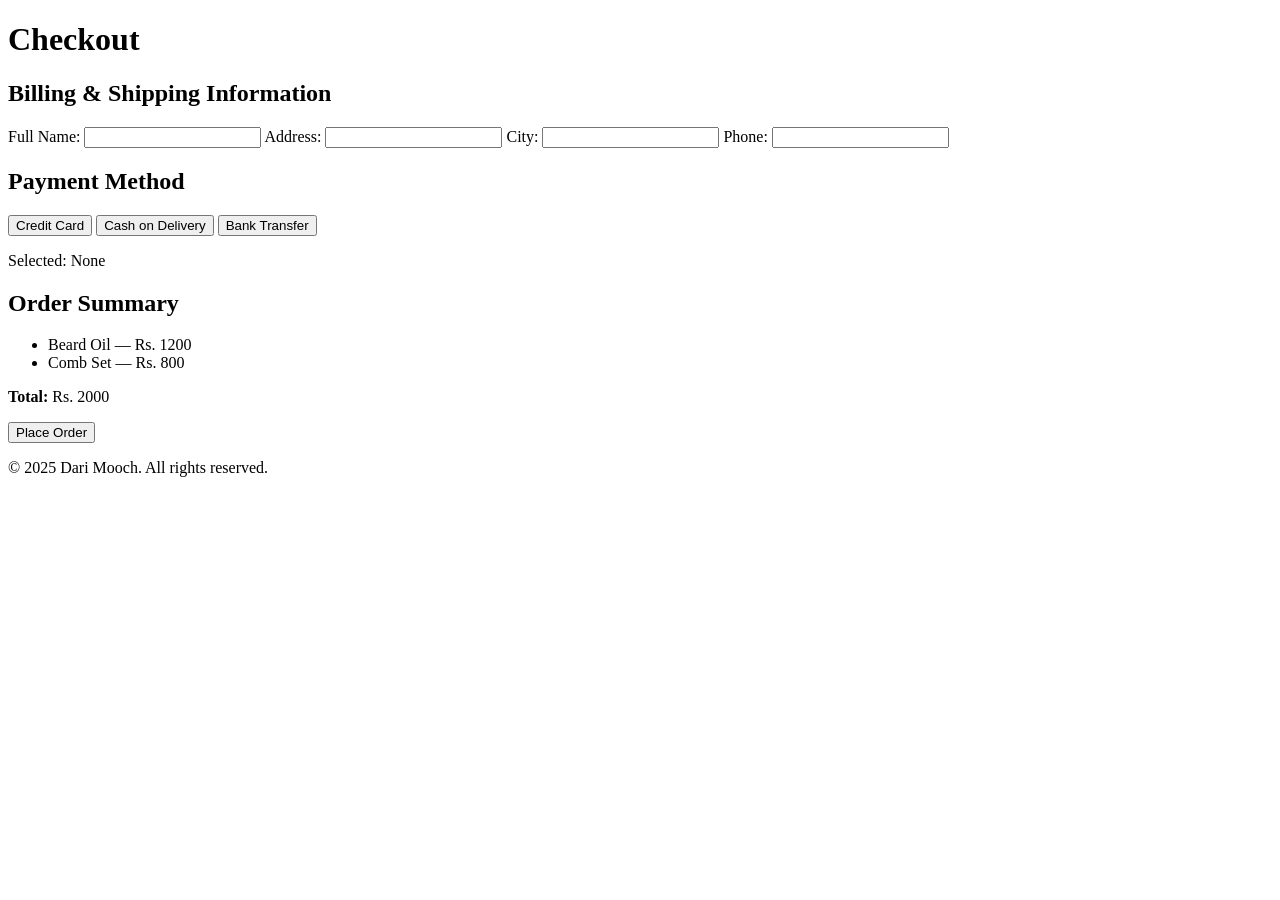
==== page10.html @ e3c4f12c "Create page10.html  , implemented checkout page with all requirements" ====
<!DOCTYPE html>
<html lang="en">
<head>
  <meta charset="UTF-8" />
  <meta name="viewport" content="width=device-width, initial-scale=1" />
  <title>Checkout — Dari Mooch</title>
  <link rel="stylesheet" href="../css/checkout.css" />
</head>
<body>
  <header>
    <h1>Checkout</h1>
  </header>

  <main>
    <!-- Billing & Shipping -->
    <section class="checkout-section">
      <h2>Billing & Shipping Information</h2>
      <form id="checkoutForm">
        <label for="fullname">Full Name:</label>
        <input type="text" id="fullname" name="fullname" required />

        <label for="address">Address:</label>
        <input type="text" id="address" name="address" required />

        <label for="city">City:</label>
        <input type="text" id="city" name="city" required />

        <label for="phone">Phone:</label>
        <input type="tel" id="phone" name="phone" required />
      </form>
    </section>

    <!-- Payment Methods -->
    <section class="checkout-section">
      <h2>Payment Method</h2>
      <div class="payment-options">
        <button type="button" class="payment-btn" data-method="Credit Card">Credit Card</button>
        <button type="button" class="payment-btn" data-method="Cash on Delivery">Cash on Delivery</button>
        <button type="button" class="payment-btn" data-method="Bank Transfer">Bank Transfer</button>
      </div>
      <p id="selectedPayment">Selected: None</p>
    </section>

    <!-- Order Summary -->
    <section class="checkout-section">
      <h2>Order Summary</h2>
      <ul id="orderItems">
        <li>Beard Oil — Rs. 1200</li>
        <li>Comb Set — Rs. 800</li>
      </ul>
      <p><strong>Total:</strong> Rs. 2000</p>
      <button id="placeOrderBtn">Place Order</button>
    </section>
  </main>

  <footer>
    <p>&copy; 2025 Dari Mooch. All rights reserved.</p>
  </footer>

  <script src="../js/checkout.js"></script>
</body>
</html>
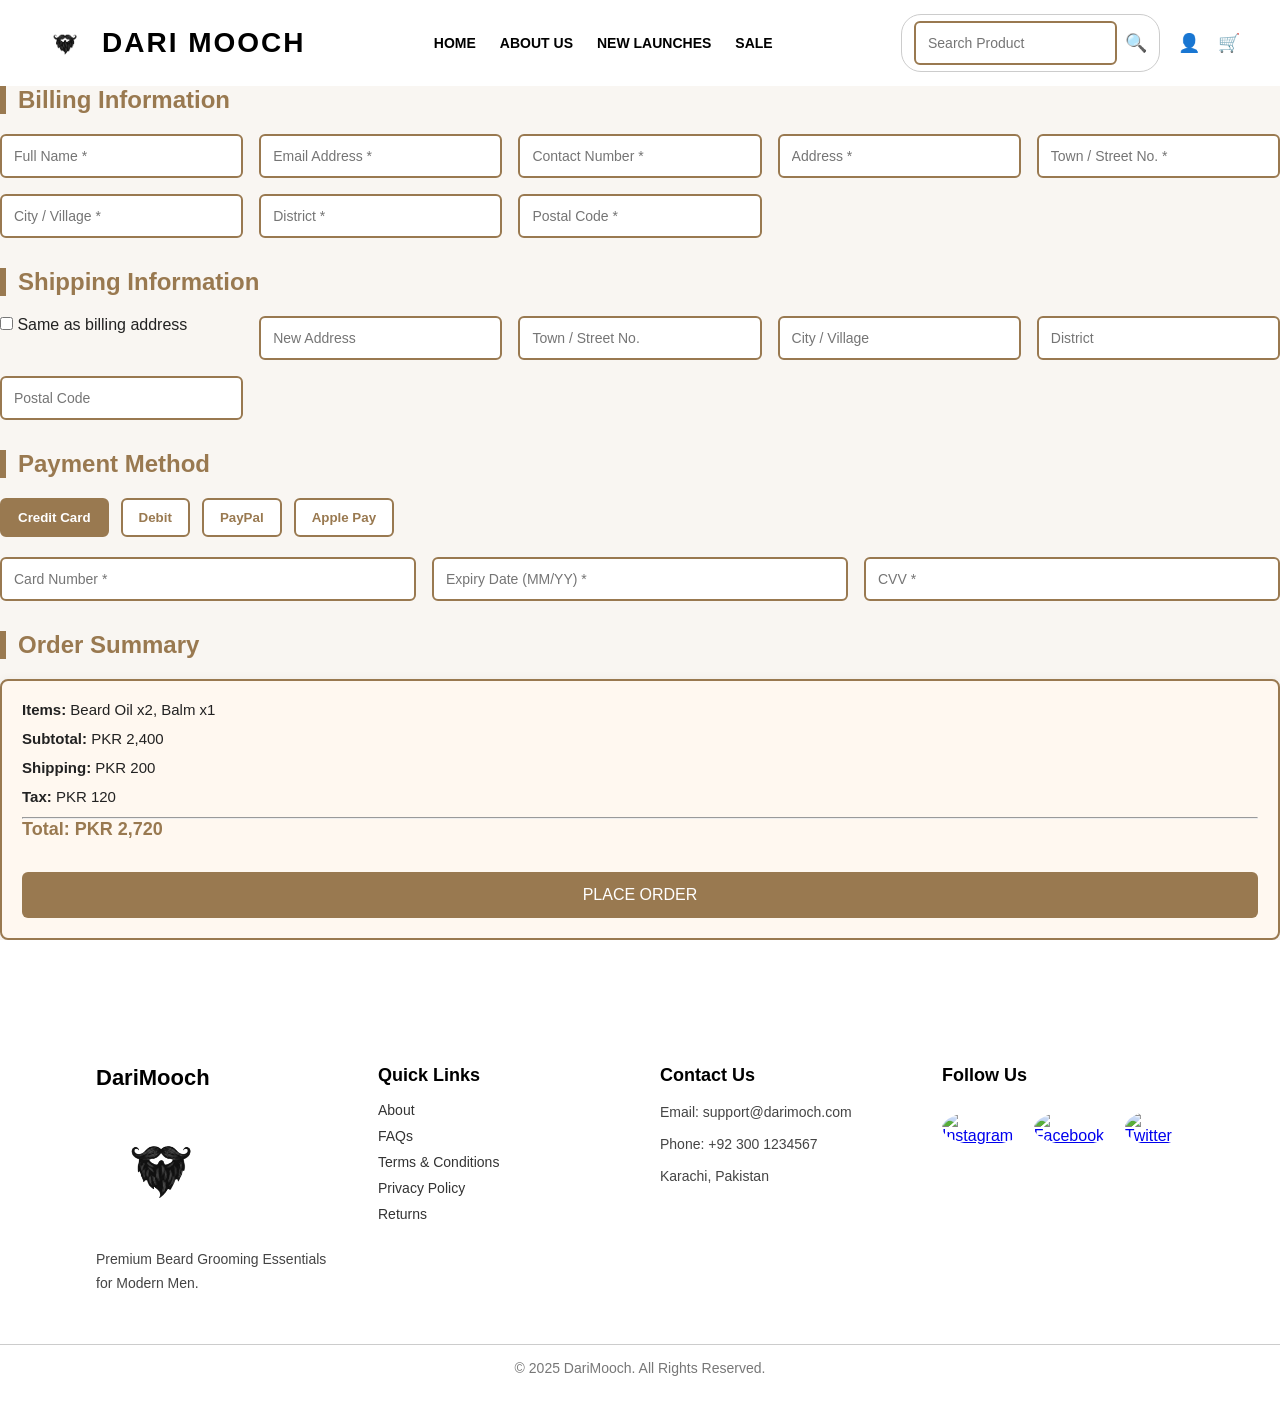
==== commit 100ad954: "logo of darimooch added" ====
--- a/page10.html
+++ b/page10.html
@@ -1,62 +1,151 @@
 <!DOCTYPE html>
 <html lang="en">
 <head>
+     <link rel="stylesheet" href="page10.css">
   <meta charset="UTF-8" />
   <meta name="viewport" content="width=device-width, initial-scale=1" />
   <title>Checkout — Dari Mooch</title>
-  <link rel="stylesheet" href="../css/checkout.css" />
+  <link rel="stylesheet" href="checkout.css" />
 </head>
 <body>
-  <header>
-    <h1>Checkout</h1>
-  </header>
+     <!-- ✅ Custom Header-->
+  <nav class="main-header">
+    <div class="header-left">
+      <img src="images/image4.png" alt="Dari Mooch Logo">
+      <h1>DARI MOOCH</h1>
+    </div>
 
-  <main>
-    <!-- Billing & Shipping -->
-    <section class="checkout-section">
-      <h2>Billing & Shipping Information</h2>
-      <form id="checkoutForm">
-        <label for="fullname">Full Name:</label>
-        <input type="text" id="fullname" name="fullname" required />
+    <div class="header-center">
+      <a href="index.html">HOME</a>
+      <a href="about.html">ABOUT US</a>
+      <a href="#">NEW LAUNCHES</a>
+      <a href="#">SALE</a>
+    </div>
 
-        <label for="address">Address:</label>
-        <input type="text" id="address" name="address" required />
-
-        <label for="city">City:</label>
-        <input type="text" id="city" name="city" required />
-
-        <label for="phone">Phone:</label>
-        <input type="tel" id="phone" name="phone" required />
+    <div class="header-right">
+      <div class="search-bar">
+        <input type="text" placeholder="Search Product">
+        <span class="icon">🔍</span>
+      </div>
+      <span class="icon">👤</span>
+      <span class="icon">🛒</span>
+    </div>
+  </nav>
+    <!-- Billing Info -->
+    <section class="form-section">
+      <h2 class="section-title">Billing Information</h2>
+      <form class="info-form">
+        <input type="text" placeholder="Full Name *" required />
+        <input type="email" placeholder="Email Address *" required />
+        <input type="tel" placeholder="Contact Number *" required />
+        <input type="text" placeholder="Address *" required />
+        <input type="text" placeholder="Town / Street No. *" required />
+        <input type="text" placeholder="City / Village *" required />
+        <input type="text" placeholder="District *" required />
+        <input type="text" placeholder="Postal Code *" required />
       </form>
     </section>
 
-    <!-- Payment Methods -->
-    <section class="checkout-section">
-      <h2>Payment Method</h2>
-      <div class="payment-options">
-        <button type="button" class="payment-btn" data-method="Credit Card">Credit Card</button>
-        <button type="button" class="payment-btn" data-method="Cash on Delivery">Cash on Delivery</button>
-        <button type="button" class="payment-btn" data-method="Bank Transfer">Bank Transfer</button>
+    <!-- Shipping Info -->
+    <section class="form-section">
+      <h2 class="section-title">Shipping Information</h2>
+      <form class="info-form">
+        <label><input type="checkbox" /> Same as billing address</label>
+        <input type="text" placeholder="New Address" />
+        <input type="text" placeholder="Town / Street No." />
+        <input type="text" placeholder="City / Village" />
+        <input type="text" placeholder="District" />
+        <input type="text" placeholder="Postal Code" />
+      </form>
+    </section>
+
+    <!-- Payment Method -->
+    <section class="payment-section">
+      <h2 class="section-title">Payment Method</h2>
+      <div class="payment-tabs">
+        <button class="tab active">Credit Card</button>
+        <button class="tab">Debit</button>
+        <button class="tab">PayPal</button>
+        <button class="tab">Apple Pay</button>
       </div>
-      <p id="selectedPayment">Selected: None</p>
+      <form class="payment-form">
+        <input type="text" placeholder="Card Number *" required />
+        <input type="text" placeholder="Expiry Date (MM/YY) *" required />
+        <input type="text" placeholder="CVV *" required />
+      </form>
     </section>
 
     <!-- Order Summary -->
-    <section class="checkout-section">
-      <h2>Order Summary</h2>
-      <ul id="orderItems">
-        <li>Beard Oil — Rs. 1200</li>
-        <li>Comb Set — Rs. 800</li>
-      </ul>
-      <p><strong>Total:</strong> Rs. 2000</p>
-      <button id="placeOrderBtn">Place Order</button>
+    <section class="summary-section">
+      <h2 class="section-title">Order Summary</h2>
+      <div class="summary-box">
+        <p><strong>Items:</strong> Beard Oil x2, Balm x1</p>
+        <p><strong>Subtotal:</strong> PKR 2,400</p>
+        <p><strong>Shipping:</strong> PKR 200</p>
+        <p><strong>Tax:</strong> PKR 120</p>
+        <hr />
+        <p class="total"><strong>Total:</strong> PKR 2,720</p>
+        <button class="place-order">PLACE ORDER</button>
+      </div>
     </section>
   </main>
+<footer>
+    <footer class="dm-footer">
+  <div class="dm-footer-container">
+</footer>
+<footer class="dm-footer">
+  <div class="dm-footer-container">
 
-  <footer>
-    <p>&copy; 2025 Dari Mooch. All rights reserved.</p>
-  </footer>
+    <!-- Column 1 — Logo -->
+    <div class="dm-footer-col">
+      <h3 class="dm-brand-title">DariMooch</h3>
 
-  <script src="../js/checkout.js"></script>
+      <img src="images/image4.png" 
+           alt="DariMooch Logo" class="dm-logo">
+
+      <p class="dm-footer-text">
+        Premium Beard Grooming Essentials for Modern Men.
+      </p>
+    </div>
+
+    <!-- Column 2 — Quick Links -->
+    <div class="dm-footer-col">
+      <h3 class="dm-footer-heading">Quick Links</h3>
+      <ul class="dm-footer-list">
+        <li><a href="#">About</a></li>
+        <li><a href="#">FAQs</a></li>
+        <li><a href="#">Terms & Conditions</a></li>
+        <li><a href="#">Privacy Policy</a></li>
+        <li><a href="#">Returns</a></li>
+      </ul>
+    </div>
+
+    <!-- Column 3 — Contact Info -->
+    <div class="dm-footer-col">
+      <h3 class="dm-footer-heading">Contact Us</h3>
+      <p class="dm-footer-text">Email: support@darimoch.com</p>
+      <p class="dm-footer-text">Phone: ‪+92 300 1234567‬</p>
+      <p class="dm-footer-text">Karachi, Pakistan</p>
+    </div>
+
+    <!-- Column 4 — Follow Us -->
+    <div class="dm-footer-col">
+      <h3 class="dm-footer-heading">Follow Us</h3>
+      <div class="dm-social-icons">
+        <a href="#"><img src="https://cdn-icons-png.flaticon.com/512/2111/2111463.png" alt="Instagram"></a>
+        <a href="#"><img src="https://cdn-icons-png.flaticon.com/512/733/733547.png" alt="Facebook"></a>
+        <a href="#"><img src="https://cdn-icons-png.flaticon.com/512/733/733579.png" alt="Twitter"></a>
+      </div>
+    </div>
+
+  </div>
+
+  <div class="dm-footer-bottom">
+    <p>© 2025 DariMooch. All Rights Reserved.</p>
+  </div>
+</footer>
 </body>
 </html>
+
+  
+
--- a/page10.css
+++ b/page10.css
@@ -0,0 +1,291 @@
+/* Global Reset */
+* {
+  margin: 0;
+  padding: 0;
+  box-sizing: border-box;
+  font-family: 'Segoe UI', sans-serif;
+}
+
+body {
+  background-color: #f9f6f2;
+  color: #222;
+}
+/* header */
+.main-header {
+  background-color: #fff;
+  padding: 14px 40px;
+  display: flex;
+  align-items: center;
+  justify-content: space-between;
+  flex-wrap: wrap;
+}
+
+.header-left {
+  display: flex;
+  align-items: center;
+  gap: 12px;
+}
+
+.header-left img {
+  width: 50px;
+  height: auto;
+}
+
+.header-left h1 {
+  font-size: 28px;
+  font-weight: bold;
+  color: #000;
+  letter-spacing: 2px;
+}
+
+.header-center {
+  display: flex;
+  gap: 24px;
+}
+
+.header-center a {
+  text-decoration: none;
+  color: #000;
+  font-weight: 600;
+  font-size: 14px;
+}
+
+.header-right {
+  display: flex;
+  align-items: center;
+  gap: 18px;
+}
+
+.search-bar {
+  display: flex;
+  align-items: center;
+  background: #fff;
+  padding: 6px 12px;
+  border-radius: 20px;
+  border: 1px solid #ccc;
+}
+
+.search-bar input {
+  border: none;
+  outline: none;
+  font-size: 13px;
+  background: transparent;
+  margin-right: 8px;
+}
+
+.icon {
+  font-size: 18px;
+  cursor: pointer;
+}
+/* Main Layout */
+.checkout-page {
+  max-width: 1000px;
+  margin: auto;
+  padding: 40px 20px;
+}
+
+.section-title {
+  color: #997950;
+  font-size: 24px;
+  margin-bottom: 20px;
+  border-left: 6px solid #997950;
+  padding-left: 12px;
+}
+
+/* Forms */
+.info-form,
+.payment-form {
+  display: grid;
+  grid-template-columns: repeat(auto-fit, minmax(220px, 1fr));
+  gap: 16px;
+  margin-bottom: 30px;
+}
+
+input[type="text"],
+input[type="email"],
+input[type="tel"] {
+  padding: 12px;
+  border: 2px solid #997950;
+  border-radius: 6px;
+  font-size: 14px;
+  background-color: #fff;
+}
+
+/* Payment Tabs */
+.payment-tabs {
+  display: flex;
+  gap: 12px;
+  margin-bottom: 20px;
+}
+
+.payment-tabs .tab {
+  padding: 10px 16px;
+  background-color: #fff;
+  border: 2px solid #997950;
+  border-radius: 6px;
+  cursor: pointer;
+  font-weight: bold;
+  color: #997950;
+}
+
+.payment-tabs .tab.active {
+  background-color: #997950;
+  color: #fff;
+}
+
+/* Summary */
+.summary-box {
+  background: #fff8f0;
+  padding: 20px;
+  border-radius: 8px;
+  border: 2px solid #997950;
+  box-shadow: 0 0 10px rgba(0,0,0,0.05);
+}
+
+.summary-box p {
+  margin-bottom: 12px;
+  font-size: 15px;
+}
+
+.summary-box .total {
+  font-size: 18px;
+  color: #997950;
+  font-weight: bold;
+}
+
+.place-order {
+  margin-top: 20px;
+  padding: 14px;
+  background-color: #997950;
+  color: #fff;
+  border: none;
+  border-radius: 6px;
+  font-size: 16px;
+  cursor: pointer;
+  width: 100%;
+}
+
+.place-order:hover {
+  background-color: #7a623f;
+}
+/* Footer */
+/* FOOTER MAIN */
+.dm-footer {
+  background: #ffffff;
+  color: #000000;
+  padding: 50px 0 25px;
+  font-family: "Poppins", sans-serif;
+}
+
+/* GRID LAYOUT */
+.dm-footer-container {
+  width: 85%;
+  margin: auto;
+  display: grid;
+  grid-template-columns: repeat(4, 1fr);
+  gap: 40px;
+}
+
+/* BASIC COLUMN STYLE */
+.dm-footer-col {
+  display: flex;
+  flex-direction: column;
+}
+
+/* BRAND TITLE */
+.dm-brand-title {
+  color: #000;
+  font-size: 22px;
+  font-weight: 700;
+  margin-bottom: 12px;
+}
+
+/* LOGO */
+.dm-logo {
+  width: 130px;
+  margin-bottom: 15px;
+  border-radius: 10px;
+}
+
+/* HEADINGS */
+.dm-footer-heading {
+  font-size: 18px;
+  font-weight: 600;
+  margin-bottom: 15px;
+  color: #000;
+}
+
+/* NORMAL TEXT */
+.dm-footer-text {
+  font-size: 14px;
+  line-height: 1.7;
+  margin-bottom: 8px;
+  color: #444;
+}
+
+/* LIST */
+.dm-footer-list {
+  list-style: none;
+  padding: 0;
+}
+
+.dm-footer-list li {
+  margin-bottom: 8px;
+}
+
+.dm-footer-list a {
+  text-decoration: none;
+  color: #333;
+  font-size: 14px;
+  transition: 0.3s;
+}
+
+.dm-footer-list a:hover {
+  color: #997950;
+}
+
+/* SOCIAL ICONS */
+.dm-social-icons {
+  display: flex;
+  gap: 10px;
+  margin-top: 10px;
+}
+
+.dm-social-icons a img {
+  width: 32px;
+  height: 32px;
+  border-radius: 50%;
+  transition: 0.3s;
+}
+
+.dm-social-icons a img:hover {
+  transform: scale(1.1);
+  opacity: 0.7;
+}
+
+/* COPYRIGHT */
+.dm-footer-bottom {
+  border-top: 1px solid #ccc;
+  margin-top: 40px;
+  padding-top: 15px;
+  text-align: center;
+  font-size: 14px;
+  color: #777;
+}
+
+/* RESPONSIVE */
+@media (max-width: 900px) {
+  .dm-footer-container {
+    grid-template-columns: repeat(2, 1fr);
+    text-align: center;
+  }
+
+  .dm-social-icons {
+    justify-content: center;
+  }
+}
+
+@media (max-width: 600px) {
+  .dm-footer-container {
+    grid-template-columns: 1fr;}
+}
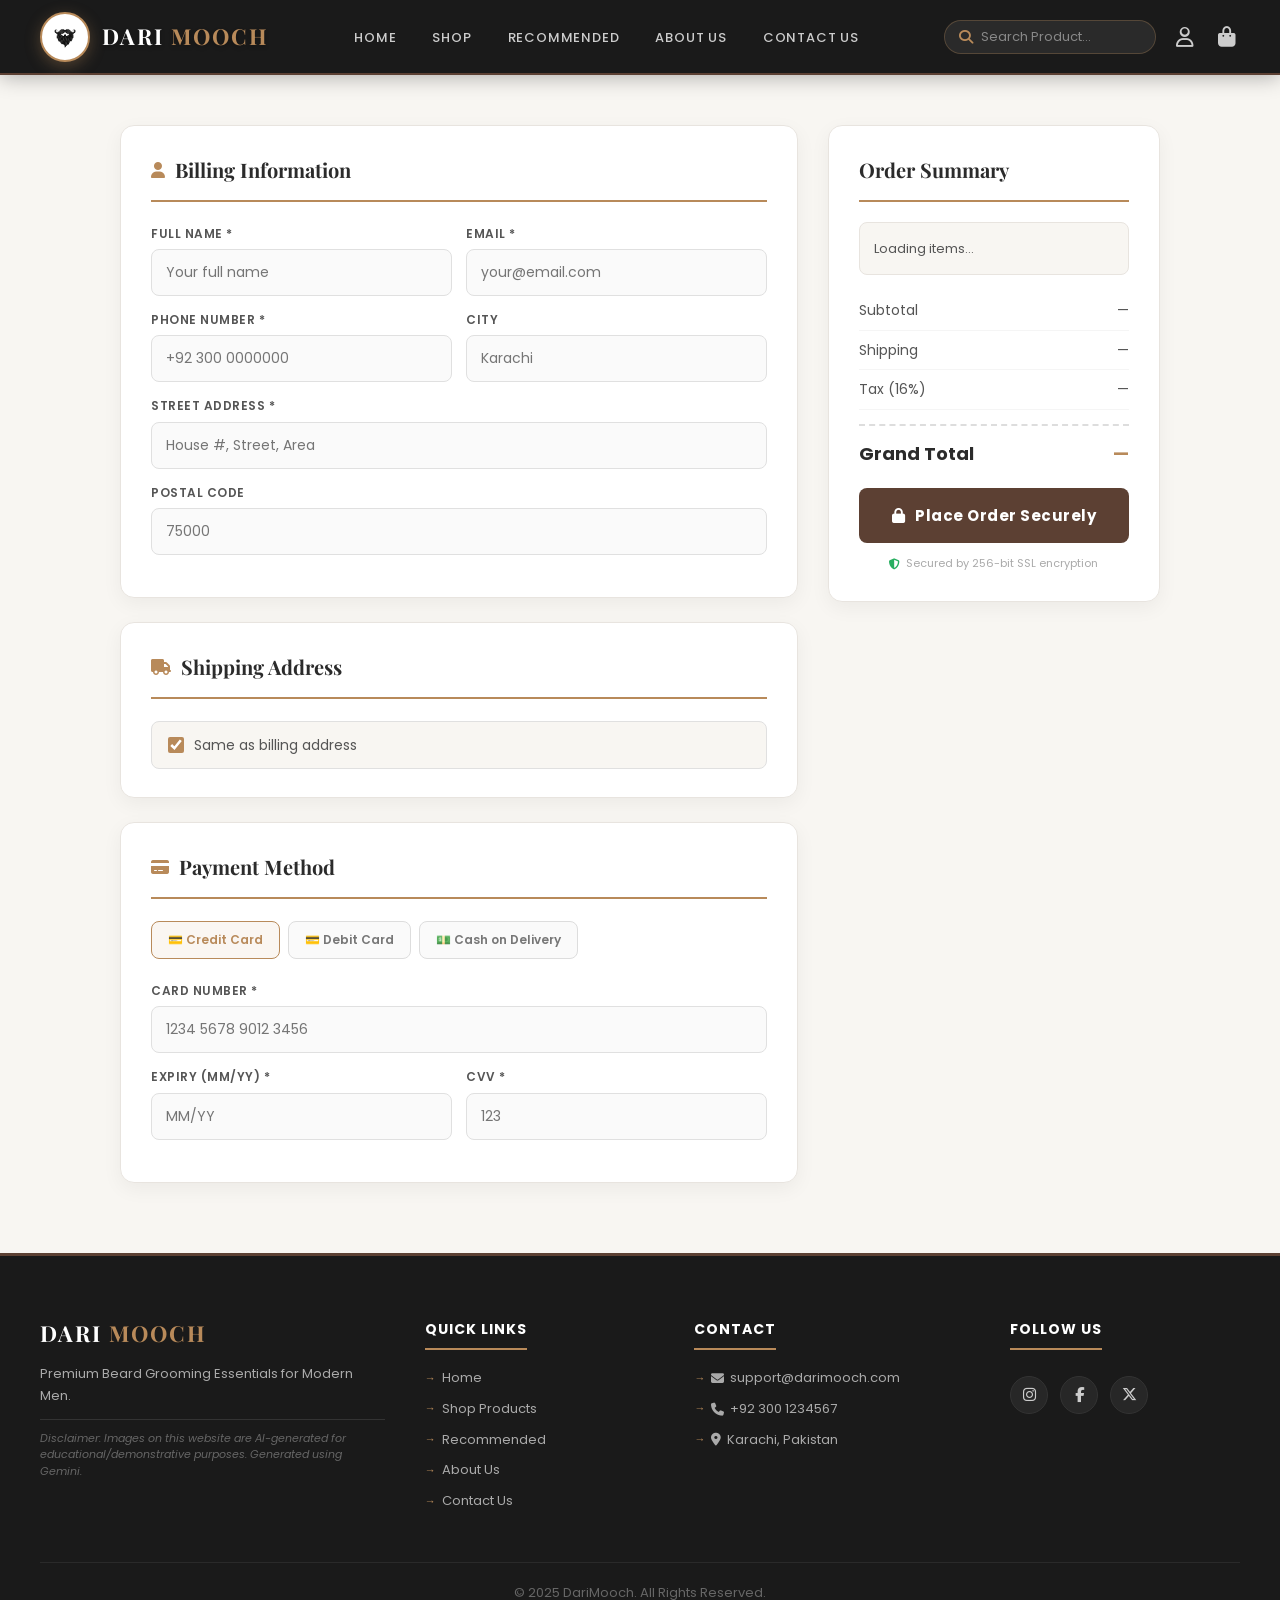
==== commit d6e8f9a7: "made necessary changes in the layout of website" ====
--- a/page10.html
+++ b/page10.html
@@ -1,151 +1,176 @@
 <!DOCTYPE html>
 <html lang="en">
 <head>
-     <link rel="stylesheet" href="page10.css">
-  <meta charset="UTF-8" />
-  <meta name="viewport" content="width=device-width, initial-scale=1" />
-  <title>Checkout — Dari Mooch</title>
-  <link rel="stylesheet" href="checkout.css" />
+  <meta charset="UTF-8"/>
+  <meta name="viewport" content="width=device-width, initial-scale=1.0"/>
+  <title>Dari Mooch — Checkout</title>
+  <link rel="stylesheet" href="css/shared.css"/>
+  <link rel="stylesheet" href="css/page10.css"/>
+  <link rel="stylesheet" href="https://cdnjs.cloudflare.com/ajax/libs/font-awesome/6.5.0/css/all.min.css"/>
 </head>
 <body>
-     <!-- ✅ Custom Header-->
-  <nav class="main-header">
-    <div class="header-left">
-      <img src="images/image4.png" alt="Dari Mooch Logo">
-      <h1>DARI MOOCH</h1>
+<nav class="navbar">
+  <a href="pg1.html" class="logo">
+    <img src="images/image4.png" alt="Dari Mooch Logo"/>
+    <h1>DARI <span>MOOCH</span></h1>
+  </a>
+  <ul class="nav-links">
+    <li><a href="pg1.html">HOME</a></li>
+    <li><a href="pg3.html">SHOP</a></li>
+    <li><a href="unique_feature.html">RECOMMENDED</a></li>
+    <li><a href="page8.html">ABOUT US</a></li>
+    <li><a href="page9.html">CONTACT US</a></li>
+  </ul>
+  <div class="right-section">
+    <div class="search-box">
+      <i class="fa fa-search"></i>
+      <input type="text" placeholder="Search Product..."/>
+    </div>
+    <i class="fa-regular fa-user icon-btn"></i>
+    <a href="pg5.html" class="icon-btn">
+      <i class="fa-solid fa-bag-shopping"></i>
+      <span class="cart-badge" id="cartBadge">0</span>
+    </a>
+  </div>
+</nav>
+
+<div class="checkout-container">
+  <!-- FORMS -->
+  <div class="checkout-forms">
+
+    <!-- BILLING -->
+    <div class="checkout-card">
+      <h3><i class="fa-solid fa-user"></i> Billing Information</h3>
+      <div class="form-row">
+        <div class="form-field">
+          <label for="fullName">Full Name *</label>
+          <input type="text" id="fullName" placeholder="Your full name"/>
+        </div>
+        <div class="form-field">
+          <label for="emailAddr">Email *</label>
+          <input type="email" id="emailAddr" placeholder="your@email.com"/>
+        </div>
+      </div>
+      <div class="form-row">
+        <div class="form-field">
+          <label for="phoneNum">Phone Number *</label>
+          <input type="tel" id="phoneNum" placeholder="+92 300 0000000"/>
+        </div>
+        <div class="form-field">
+          <label for="city">City</label>
+          <input type="text" id="city" placeholder="Karachi"/>
+        </div>
+      </div>
+      <div class="form-field">
+        <label for="address">Street Address *</label>
+        <input type="text" id="address" placeholder="House #, Street, Area"/>
+      </div>
+      <div class="form-field">
+        <label for="postal">Postal Code</label>
+        <input type="text" id="postal" placeholder="75000"/>
+      </div>
     </div>
 
-    <div class="header-center">
-      <a href="index.html">HOME</a>
-      <a href="about.html">ABOUT US</a>
-      <a href="#">NEW LAUNCHES</a>
-      <a href="#">SALE</a>
+    <!-- SHIPPING -->
+    <div class="checkout-card">
+      <h3><i class="fa-solid fa-truck"></i> Shipping Address</h3>
+      <label class="same-address-label">
+        <input type="checkbox" id="sameAsbilling" checked/>
+        Same as billing address
+      </label>
+      <div id="shippingFields" class="hidden" style="margin-top:16px;">
+        <div class="form-field"><label>Full Name</label><input type="text" placeholder="Recipient name"/></div>
+        <div class="form-field"><label>Address</label><input type="text" placeholder="Shipping address"/></div>
+        <div class="form-field"><label>City</label><input type="text" placeholder="City"/></div>
+      </div>
     </div>
 
-    <div class="header-right">
-      <div class="search-bar">
-        <input type="text" placeholder="Search Product">
-        <span class="icon">🔍</span>
+    <!-- PAYMENT -->
+    <div class="checkout-card">
+      <h3><i class="fa-solid fa-credit-card"></i> Payment Method</h3>
+      <div class="payment-tabs">
+        <button class="pay-tab active">💳 Credit Card</button>
+        <button class="pay-tab">💳 Debit Card</button>
+        <button class="pay-tab">💵 Cash on Delivery</button>
       </div>
-      <span class="icon">👤</span>
-      <span class="icon">🛒</span>
-    </div>
-  </nav>
-    <!-- Billing Info -->
-    <section class="form-section">
-      <h2 class="section-title">Billing Information</h2>
-      <form class="info-form">
-        <input type="text" placeholder="Full Name *" required />
-        <input type="email" placeholder="Email Address *" required />
-        <input type="tel" placeholder="Contact Number *" required />
-        <input type="text" placeholder="Address *" required />
-        <input type="text" placeholder="Town / Street No. *" required />
-        <input type="text" placeholder="City / Village *" required />
-        <input type="text" placeholder="District *" required />
-        <input type="text" placeholder="Postal Code *" required />
-      </form>
-    </section>
-
-    <!-- Shipping Info -->
-    <section class="form-section">
-      <h2 class="section-title">Shipping Information</h2>
-      <form class="info-form">
-        <label><input type="checkbox" /> Same as billing address</label>
-        <input type="text" placeholder="New Address" />
-        <input type="text" placeholder="Town / Street No." />
-        <input type="text" placeholder="City / Village" />
-        <input type="text" placeholder="District" />
-        <input type="text" placeholder="Postal Code" />
-      </form>
-    </section>
-
-    <!-- Payment Method -->
-    <section class="payment-section">
-      <h2 class="section-title">Payment Method</h2>
-      <div class="payment-tabs">
-        <button class="tab active">Credit Card</button>
-        <button class="tab">Debit</button>
-        <button class="tab">PayPal</button>
-        <button class="tab">Apple Pay</button>
+      <div class="form-field">
+        <label for="cardNumber">Card Number *</label>
+        <input type="text" id="cardNumber" placeholder="1234 5678 9012 3456" maxlength="19"/>
       </div>
-      <form class="payment-form">
-        <input type="text" placeholder="Card Number *" required />
-        <input type="text" placeholder="Expiry Date (MM/YY) *" required />
-        <input type="text" placeholder="CVV *" required />
-      </form>
-    </section>
-
-    <!-- Order Summary -->
-    <section class="summary-section">
-      <h2 class="section-title">Order Summary</h2>
-      <div class="summary-box">
-        <p><strong>Items:</strong> Beard Oil x2, Balm x1</p>
-        <p><strong>Subtotal:</strong> PKR 2,400</p>
-        <p><strong>Shipping:</strong> PKR 200</p>
-        <p><strong>Tax:</strong> PKR 120</p>
-        <hr />
-        <p class="total"><strong>Total:</strong> PKR 2,720</p>
-        <button class="place-order">PLACE ORDER</button>
-      </div>
-    </section>
-  </main>
-<footer>
-    <footer class="dm-footer">
-  <div class="dm-footer-container">
-</footer>
-<footer class="dm-footer">
-  <div class="dm-footer-container">
-
-    <!-- Column 1 — Logo -->
-    <div class="dm-footer-col">
-      <h3 class="dm-brand-title">DariMooch</h3>
-
-      <img src="images/image4.png" 
-           alt="DariMooch Logo" class="dm-logo">
-
-      <p class="dm-footer-text">
-        Premium Beard Grooming Essentials for Modern Men.
-      </p>
-    </div>
-
-    <!-- Column 2 — Quick Links -->
-    <div class="dm-footer-col">
-      <h3 class="dm-footer-heading">Quick Links</h3>
-      <ul class="dm-footer-list">
-        <li><a href="#">About</a></li>
-        <li><a href="#">FAQs</a></li>
-        <li><a href="#">Terms & Conditions</a></li>
-        <li><a href="#">Privacy Policy</a></li>
-        <li><a href="#">Returns</a></li>
-      </ul>
-    </div>
-
-    <!-- Column 3 — Contact Info -->
-    <div class="dm-footer-col">
-      <h3 class="dm-footer-heading">Contact Us</h3>
-      <p class="dm-footer-text">Email: support@darimoch.com</p>
-      <p class="dm-footer-text">Phone: ‪+92 300 1234567‬</p>
-      <p class="dm-footer-text">Karachi, Pakistan</p>
-    </div>
-
-    <!-- Column 4 — Follow Us -->
-    <div class="dm-footer-col">
-      <h3 class="dm-footer-heading">Follow Us</h3>
-      <div class="dm-social-icons">
-        <a href="#"><img src="https://cdn-icons-png.flaticon.com/512/2111/2111463.png" alt="Instagram"></a>
-        <a href="#"><img src="https://cdn-icons-png.flaticon.com/512/733/733547.png" alt="Facebook"></a>
-        <a href="#"><img src="https://cdn-icons-png.flaticon.com/512/733/733579.png" alt="Twitter"></a>
+      <div class="form-row">
+        <div class="form-field">
+          <label for="expiry">Expiry (MM/YY) *</label>
+          <input type="text" id="expiry" placeholder="MM/YY" maxlength="5"/>
+        </div>
+        <div class="form-field">
+          <label for="cvv">CVV *</label>
+          <input type="text" id="cvv" placeholder="123" maxlength="3"/>
+        </div>
       </div>
     </div>
 
   </div>
 
-  <div class="dm-footer-bottom">
-    <p>© 2025 DariMooch. All Rights Reserved.</p>
+  <!-- ORDER SUMMARY -->
+  <div class="order-summary-panel checkout-card">
+    <h3>Order Summary</h3>
+    <div class="items-ordered-list" id="coItems">Loading items…</div>
+
+    <div class="co-price-row"><span>Subtotal</span><span id="coSubtotal">—</span></div>
+    <div class="co-price-row"><span>Shipping</span><span id="coShipping">—</span></div>
+    <div class="co-price-row"><span>Tax (16%)</span><span id="coTax">—</span></div>
+
+    <div class="total"><span>Grand Total</span><span id="coTotal">—</span></div>
+
+    <button id="placeOrderBtn" class="place-order-btn">
+      <i class="fa-solid fa-lock"></i> Place Order Securely
+    </button>
+
+    <div class="ssl-notice">
+      <i class="fa-solid fa-shield-halved" style="color:#27ae60;"></i>
+      Secured by 256-bit SSL encryption
+    </div>
   </div>
+</div>
+
+<footer class="dm-footer">
+  <div class="dm-footer-container">
+    <div class="dm-footer-col">
+      <div class="dm-brand-title">DARI <span>MOOCH</span></div>
+      <p class="dm-footer-text">Premium Beard Grooming Essentials for Modern Men.</p>
+      <div class="dm-ai-disclaimer">Disclaimer: Images on this website are AI-generated for educational/demonstrative purposes. Generated using Gemini.</div>
+    </div>
+    <div class="dm-footer-col">
+      <div class="dm-footer-heading">Quick Links</div>
+      <ul class="dm-footer-list">
+        <li><a href="pg1.html">Home</a></li>
+        <li><a href="pg3.html">Shop Products</a></li>
+        <li><a href="unique_feature.html">Recommended</a></li>
+        <li><a href="page8.html">About Us</a></li>
+        <li><a href="page9.html">Contact Us</a></li>
+      </ul>
+    </div>
+    <div class="dm-footer-col">
+      <div class="dm-footer-heading">Contact</div>
+      <ul class="dm-footer-list">
+        <li><a href="mailto:support@darimooch.com"><i class="fa-solid fa-envelope"></i> support@darimooch.com</a></li>
+        <li><a href="tel:+923001234567"><i class="fa-solid fa-phone"></i> +92 300 1234567</a></li>
+        <li><a href="#"><i class="fa-solid fa-location-dot"></i> Karachi, Pakistan</a></li>
+      </ul>
+    </div>
+    <div class="dm-footer-col">
+      <div class="dm-footer-heading">Follow Us</div>
+      <div class="dm-social-icons">
+        <a href="#" target="_blank"><i class="fa-brands fa-instagram"></i></a>
+        <a href="#" target="_blank"><i class="fa-brands fa-facebook-f"></i></a>
+        <a href="#" target="_blank"><i class="fa-brands fa-x-twitter"></i></a>
+      </div>
+    </div>
+  </div>
+  <div class="dm-footer-bottom">© 2025 DariMooch. All Rights Reserved.</div>
 </footer>
+
+<script src="js/shared.js"></script>
+<script src="js/page10.js"></script>
 </body>
 </html>
-
-  
-
--- a/css/shared.css
+++ b/css/shared.css
@@ -0,0 +1,464 @@
+@import url('https://fonts.googleapis.com/css2?family=Poppins:wght@300;400;500;600;700;900&family=Playfair+Display:ital,wght@0,400;0,600;0,700;1,400&display=swap');
+
+:root {
+  --primary-color: #1A1A1A;
+  --secondary-color: #5C4033;
+  --accent-color: #B88A5A;
+  --accent-hover: #d4a46e;
+  --bg-light: #F8F6F2;
+  --bg-white: #FFFFFF;
+  --text-dark: #2B2B2B;
+  --text-light: #F8F6F2;
+  --text-muted: #777777;
+  --font-primary: 'Poppins', sans-serif;
+  --font-heading: 'Playfair Display', serif;
+  --transition: all 0.35s cubic-bezier(0.25, 0.8, 0.25, 1);
+  --shadow: 0 8px 30px rgba(0, 0, 0, 0.12);
+  --shadow-card: 0 6px 20px rgba(0, 0, 0, 0.05);
+  --border-radius: 8px;
+}
+
+*, *::before, *::after { box-sizing: border-box; margin: 0; padding: 0; }
+
+body {
+  font-family: var(--font-primary);
+  background-color: var(--bg-light);
+  color: var(--text-dark);
+  line-height: 1.6;
+}
+
+/* ─── NAVBAR ─── */
+.navbar {
+  background-color: var(--primary-color);
+  padding: 0 40px;
+  height: 75px;
+  display: flex;
+  align-items: center;
+  justify-content: space-between;
+  position: sticky;
+  top: 0;
+  z-index: 1000;
+  box-shadow: 0 2px 20px rgba(0,0,0,0.3);
+  border-bottom: 2px solid var(--secondary-color);
+}
+
+.logo {
+  display: flex;
+  align-items: center;
+  gap: 12px;
+  text-decoration: none;
+}
+
+/* Classy Circular Logo Image Style - Perfectly fitted & zoomed */
+.logo img {
+  height: 50px;
+  width: 50px;
+  object-fit: cover; /* Zooms in logo to fit perfectly edge-to-edge */
+  border-radius: 50%;
+  border: 2px solid var(--accent-color);
+  background: #fff;
+  padding: 0; /* Removed padding to maximize fill */
+  box-shadow: 0 4px 15px rgba(184,138,90,0.35);
+  transition: var(--transition);
+}
+
+.logo:hover img {
+  transform: scale(1.08) rotate(10deg);
+  border-color: var(--accent-hover);
+  box-shadow: 0 4px 22px rgba(184,138,90,0.65);
+}
+
+.logo h1 {
+  font-family: var(--font-heading);
+  font-size: 22px;
+  font-weight: 700;
+  color: #fff;
+  letter-spacing: 2px;
+  text-shadow: 0 2px 4px rgba(0,0,0,0.3);
+  transition: var(--transition);
+}
+
+.logo h1 span {
+  color: var(--accent-color);
+  transition: var(--transition);
+}
+
+.logo:hover h1 span {
+  color: var(--accent-hover);
+  text-shadow: 0 0 10px rgba(184,138,90,0.4);
+}
+
+.nav-links {
+  display: flex;
+  gap: 8px;
+  list-style: none;
+  align-items: center;
+}
+
+.nav-links a {
+  text-decoration: none;
+  color: #ccc;
+  font-size: 13px;
+  font-weight: 500;
+  letter-spacing: 0.8px;
+  text-transform: uppercase;
+  padding: 6px 14px;
+  border-radius: 4px;
+  transition: var(--transition);
+  position: relative;
+}
+
+.nav-links a::after {
+  content: '';
+  position: absolute;
+  bottom: 0;
+  left: 50%;
+  transform: translateX(-50%);
+  width: 0;
+  height: 2px;
+  background: var(--accent-color);
+  transition: width 0.3s ease;
+  border-radius: 2px;
+}
+
+.nav-links a:hover::after,
+.nav-links a.active::after {
+  width: 80%;
+}
+
+.nav-links a:hover,
+.nav-links a.active {
+  color: var(--accent-color);
+}
+
+.right-section {
+  display: flex;
+  align-items: center;
+  gap: 16px;
+}
+
+.search-box {
+  display: flex;
+  align-items: center;
+  background: rgba(255,255,255,0.07);
+  border: 1px solid rgba(184,138,90,0.3);
+  border-radius: 25px;
+  padding: 6px 14px;
+  gap: 8px;
+  transition: var(--transition);
+  position: relative;
+}
+
+.search-box:focus-within {
+  background: rgba(255,255,255,0.12);
+  border-color: var(--accent-color);
+  box-shadow: 0 0 0 3px rgba(184,138,90,0.2);
+}
+
+.search-box input {
+  background: transparent;
+  border: none;
+  outline: none;
+  color: #fff;
+  font-size: 13px;
+  width: 160px;
+  font-family: var(--font-primary);
+}
+
+.search-box input::placeholder { color: #888; }
+
+.search-box .fa-search { color: var(--accent-color); font-size: 14px; cursor: pointer; }
+
+/* Search suggestion list drop-down */
+.search-suggestions {
+  position: absolute;
+  top: 115%;
+  left: 0;
+  right: 0;
+  background: #fff;
+  border: 1px solid #e0ebe4;
+  border-radius: 10px;
+  box-shadow: 0 10px 30px rgba(0,0,0,0.18);
+  max-height: 280px;
+  overflow-y: auto;
+  z-index: 1001;
+  display: none;
+}
+
+.suggestion-item {
+  display: flex;
+  align-items: center;
+  gap: 12px;
+  padding: 10px 14px;
+  cursor: pointer;
+  transition: var(--transition);
+  border-bottom: 1px solid #f5f5f5;
+}
+
+.suggestion-item:last-child { border-bottom: none; }
+
+.suggestion-item:hover {
+  background: #fcf9f5;
+}
+
+.suggestion-img {
+  width: 38px;
+  height: 38px;
+  object-fit: contain;
+  background: var(--bg-light);
+  border-radius: 6px;
+  border: 1px solid #eee;
+}
+
+.suggestion-info {
+  display: flex;
+  flex-direction: column;
+  gap: 2px;
+}
+
+.suggestion-name {
+  font-size: 13px;
+  font-weight: 600;
+  color: var(--text-dark);
+}
+
+.suggestion-price {
+  font-size: 11px;
+  color: var(--accent-color);
+  font-weight: 700;
+}
+
+.icon-btn {
+  background: none;
+  border: none;
+  cursor: pointer;
+  color: #ccc;
+  font-size: 20px;
+  position: relative;
+  padding: 4px;
+  transition: var(--transition);
+  text-decoration: none;
+  display: flex;
+  align-items: center;
+}
+
+.icon-btn:hover { color: var(--accent-color); transform: scale(1.1); }
+
+.cart-badge {
+  position: absolute;
+  top: -6px;
+  right: -8px;
+  background: var(--accent-color);
+  color: #fff;
+  font-size: 10px;
+  font-weight: 700;
+  min-width: 18px;
+  height: 18px;
+  border-radius: 50%;
+  display: none;
+  align-items: center;
+  justify-content: center;
+  line-height: 1;
+}
+
+/* User dropdown */
+.user-menu {
+  position: relative;
+  font-size: 13px;
+  color: var(--accent-color);
+  font-weight: 600;
+  cursor: pointer;
+  padding: 4px 10px;
+  border-radius: 20px;
+  border: 1px solid rgba(184,138,90,0.4);
+}
+
+.user-dropdown {
+  display: none;
+  position: absolute;
+  top: 110%;
+  right: 0;
+  background: var(--primary-color);
+  border: 1px solid var(--secondary-color);
+  border-radius: var(--border-radius);
+  min-width: 160px;
+  z-index: 999;
+  box-shadow: var(--shadow);
+  overflow: hidden;
+}
+
+.user-menu:hover .user-dropdown { display: block; }
+
+.user-dropdown button {
+  width: 100%;
+  padding: 12px 16px;
+  background: none;
+  border: none;
+  color: #ccc;
+  text-align: left;
+  cursor: pointer;
+  font-size: 13px;
+  font-family: var(--font-primary);
+  transition: var(--transition);
+}
+
+.user-dropdown button:hover { background: var(--secondary-color); color: #fff; }
+
+/* ─── FOOTER ─── */
+.dm-footer {
+  background: var(--primary-color);
+  color: #ccc;
+  padding: 60px 40px 0;
+  border-top: 3px solid var(--secondary-color);
+}
+
+.dm-footer-container {
+  max-width: 1200px;
+  margin: 0 auto;
+  display: grid;
+  grid-template-columns: 1.5fr 1fr 1.2fr 1fr;
+  gap: 40px;
+}
+
+.dm-brand-title {
+  font-family: var(--font-heading);
+  font-size: 22px;
+  font-weight: 700;
+  color: #fff;
+  letter-spacing: 2px;
+  margin-bottom: 12px;
+}
+
+.dm-brand-title span { color: var(--accent-color); }
+
+.dm-footer-text {
+  font-size: 13px;
+  color: #aaa;
+  line-height: 1.7;
+  margin-bottom: 12px;
+}
+
+.dm-ai-disclaimer {
+  font-size: 11px;
+  color: #666;
+  font-style: italic;
+  line-height: 1.5;
+  border-top: 1px solid #333;
+  padding-top: 10px;
+  margin-top: 10px;
+}
+
+.dm-footer-heading {
+  font-size: 14px;
+  font-weight: 700;
+  color: #fff;
+  text-transform: uppercase;
+  letter-spacing: 1px;
+  margin-bottom: 18px;
+  padding-bottom: 8px;
+  border-bottom: 2px solid var(--accent-color);
+  display: inline-block;
+}
+
+.dm-footer-list {
+  list-style: none;
+  display: flex;
+  flex-direction: column;
+  gap: 10px;
+}
+
+.dm-footer-list a {
+  color: #aaa;
+  text-decoration: none;
+  font-size: 13px;
+  transition: var(--transition);
+  display: flex;
+  align-items: center;
+  gap: 6px;
+}
+
+.dm-footer-list a::before {
+  content: '→';
+  color: var(--accent-color);
+  font-size: 11px;
+}
+
+.dm-footer-list a:hover { color: var(--accent-color); padding-left: 4px; }
+
+.dm-social-icons {
+  display: flex;
+  gap: 12px;
+  margin-top: 8px;
+}
+
+.dm-social-icons a {
+  width: 38px;
+  height: 38px;
+  background: rgba(255,255,255,0.06);
+  border: 1px solid #333;
+  border-radius: 50%;
+  display: flex;
+  align-items: center;
+  justify-content: center;
+  color: #ccc;
+  font-size: 15px;
+  text-decoration: none;
+  transition: var(--transition);
+}
+
+.dm-social-icons a:hover {
+  background: var(--accent-color);
+  border-color: var(--accent-color);
+  color: #fff;
+  transform: translateY(-3px);
+  box-shadow: 0 6px 16px rgba(184,138,90,0.4);
+}
+
+.dm-footer-bottom {
+  text-align: center;
+  padding: 20px 0;
+  margin-top: 50px;
+  border-top: 1px solid #2a2a2a;
+  color: #666;
+  font-size: 13px;
+}
+
+/* ─── UTILITY ─── */
+.btn {
+  display: inline-block;
+  background: var(--secondary-color);
+  color: #fff;
+  padding: 13px 30px;
+  border-radius: 6px;
+  border: none;
+  cursor: pointer;
+  font-size: 14px;
+  font-weight: 600;
+  font-family: var(--font-primary);
+  letter-spacing: 0.5px;
+  text-decoration: none;
+  transition: var(--transition);
+}
+
+.btn:hover {
+  background: var(--accent-color);
+  transform: translateY(-2px);
+  box-shadow: 0 8px 24px rgba(184,138,90,0.4);
+}
+
+/* ─── RESPONSIVE ─── */
+@media (max-width: 900px) {
+  .navbar { padding: 0 20px; }
+  .nav-links { gap: 4px; }
+  .nav-links a { font-size: 12px; padding: 5px 10px; }
+  .search-box input { width: 100px; }
+  .dm-footer-container { grid-template-columns: 1fr 1fr; }
+}
+
+@media (max-width: 650px) {
+  .navbar { flex-direction: column; height: auto; padding: 14px 20px; gap: 10px; }
+  .nav-links { flex-wrap: wrap; justify-content: center; }
+  .dm-footer-container { grid-template-columns: 1fr; text-align: center; }
+  .dm-social-icons { justify-content: center; }
+  .dm-footer-list a::before { display: none; }
+}
--- a/css/page10.css
+++ b/css/page10.css
@@ -0,0 +1,224 @@
+/* CHECKOUT PAGE */
+@keyframes fadeIn {
+  from { opacity: 0; transform: translateY(10px); }
+  to { opacity: 1; transform: translateY(0); }
+}
+
+.checkout-container {
+  display: grid;
+  grid-template-columns: 1.4fr 1fr;
+  gap: 30px;
+  max-width: 1100px;
+  margin: 50px auto 70px;
+  padding: 0 30px;
+  align-items: start;
+}
+
+.checkout-forms { display: flex; flex-direction: column; gap: 24px; }
+
+.checkout-card {
+  background: #fff;
+  border-radius: 14px;
+  padding: 28px 30px;
+  border: 1px solid #e8e4df;
+  box-shadow: var(--shadow-card);
+  animation: fadeIn 0.5s ease both;
+}
+
+.checkout-card h3 {
+  font-family: var(--font-heading);
+  font-size: 20px;
+  font-weight: 700;
+  color: var(--text-dark);
+  margin-bottom: 22px;
+  padding-bottom: 14px;
+  border-bottom: 2px solid var(--accent-color);
+  display: flex;
+  align-items: center;
+  gap: 10px;
+}
+
+.checkout-card h3 i { color: var(--accent-color); font-size: 16px; }
+
+.form-row {
+  display: grid;
+  grid-template-columns: 1fr 1fr;
+  gap: 14px;
+}
+
+.form-field { display: flex; flex-direction: column; gap: 6px; margin-bottom: 14px; }
+
+.form-field label {
+  font-size: 12px;
+  font-weight: 600;
+  color: #555;
+  text-transform: uppercase;
+  letter-spacing: 0.5px;
+}
+
+.form-field input,
+.form-field select {
+  padding: 12px 14px;
+  border: 1.5px solid #e0e0e0;
+  border-radius: 8px;
+  font-size: 14px;
+  font-family: var(--font-primary);
+  background: #fafafa;
+  color: var(--text-dark);
+  transition: var(--transition);
+  outline: none;
+}
+
+.form-field input:focus,
+.form-field select:focus {
+  border-color: var(--accent-color);
+  background: #fff;
+  box-shadow: 0 0 0 3px rgba(184,138,90,0.12);
+}
+
+.same-address-label {
+  display: flex;
+  align-items: center;
+  gap: 10px;
+  font-size: 14px;
+  color: #555;
+  cursor: pointer;
+  padding: 12px 16px;
+  background: var(--bg-light);
+  border-radius: 8px;
+  border: 1px solid #e0e0e0;
+}
+
+.same-address-label input[type="checkbox"] {
+  accent-color: var(--accent-color);
+  width: 16px;
+  height: 16px;
+  cursor: pointer;
+}
+
+/* PAYMENT TABS */
+.payment-tabs {
+  display: flex;
+  gap: 8px;
+  margin-bottom: 22px;
+  flex-wrap: wrap;
+}
+
+.pay-tab {
+  padding: 9px 16px;
+  border: 1.5px solid #ddd;
+  border-radius: 8px;
+  background: #fafafa;
+  cursor: pointer;
+  font-size: 12px;
+  font-weight: 600;
+  font-family: var(--font-primary);
+  color: #777;
+  transition: var(--transition);
+}
+
+.pay-tab.active,
+.pay-tab:hover {
+  border-color: var(--accent-color);
+  background: rgba(184,138,90,0.08);
+  color: var(--accent-color);
+}
+
+/* ORDER SUMMARY PANEL */
+.order-summary-panel {
+  position: sticky;
+  top: 90px;
+}
+
+.order-summary-panel h3 {
+  font-family: var(--font-heading);
+  font-size: 20px;
+  font-weight: 700;
+  color: var(--text-dark);
+  margin-bottom: 20px;
+  padding-bottom: 14px;
+  border-bottom: 2px solid var(--accent-color);
+}
+
+.items-ordered-list {
+  background: var(--bg-light);
+  border-radius: 8px;
+  padding: 14px;
+  margin-bottom: 16px;
+  border: 1px solid #e8e4df;
+  font-size: 13px;
+  color: #555;
+  min-height: 50px;
+  line-height: 1.8;
+}
+
+.co-price-row {
+  display: flex;
+  justify-content: space-between;
+  align-items: center;
+  padding: 8px 0;
+  font-size: 14px;
+  color: #555;
+  border-bottom: 1px solid #f5f5f5;
+}
+
+.co-price-row:last-of-type { border-bottom: none; }
+
+.total {
+  display: flex;
+  justify-content: space-between;
+  align-items: center;
+  margin-top: 14px;
+  padding-top: 14px;
+  border-top: 2px dashed #ddd;
+  font-size: 18px;
+  font-weight: 700;
+  color: var(--text-dark);
+}
+
+.total span:last-child { color: var(--accent-color); }
+
+.place-order-btn {
+  width: 100%;
+  padding: 16px;
+  background: var(--secondary-color);
+  color: #fff;
+  border: none;
+  border-radius: 8px;
+  font-size: 15px;
+  font-weight: 700;
+  cursor: pointer;
+  font-family: var(--font-primary);
+  transition: var(--transition);
+  margin-top: 20px;
+  display: flex;
+  align-items: center;
+  justify-content: center;
+  gap: 10px;
+  letter-spacing: 0.5px;
+}
+
+.place-order-btn:hover {
+  background: var(--accent-color);
+  transform: translateY(-2px);
+  box-shadow: 0 10px 28px rgba(184,138,90,0.4);
+}
+
+.ssl-notice {
+  text-align: center;
+  font-size: 11px;
+  color: #aaa;
+  margin-top: 12px;
+  display: flex;
+  align-items: center;
+  justify-content: center;
+  gap: 6px;
+}
+
+#shippingFields.hidden { display: none; }
+
+@media (max-width: 900px) {
+  .checkout-container { grid-template-columns: 1fr; }
+  .order-summary-panel { position: static; }
+  .form-row { grid-template-columns: 1fr; }
+}
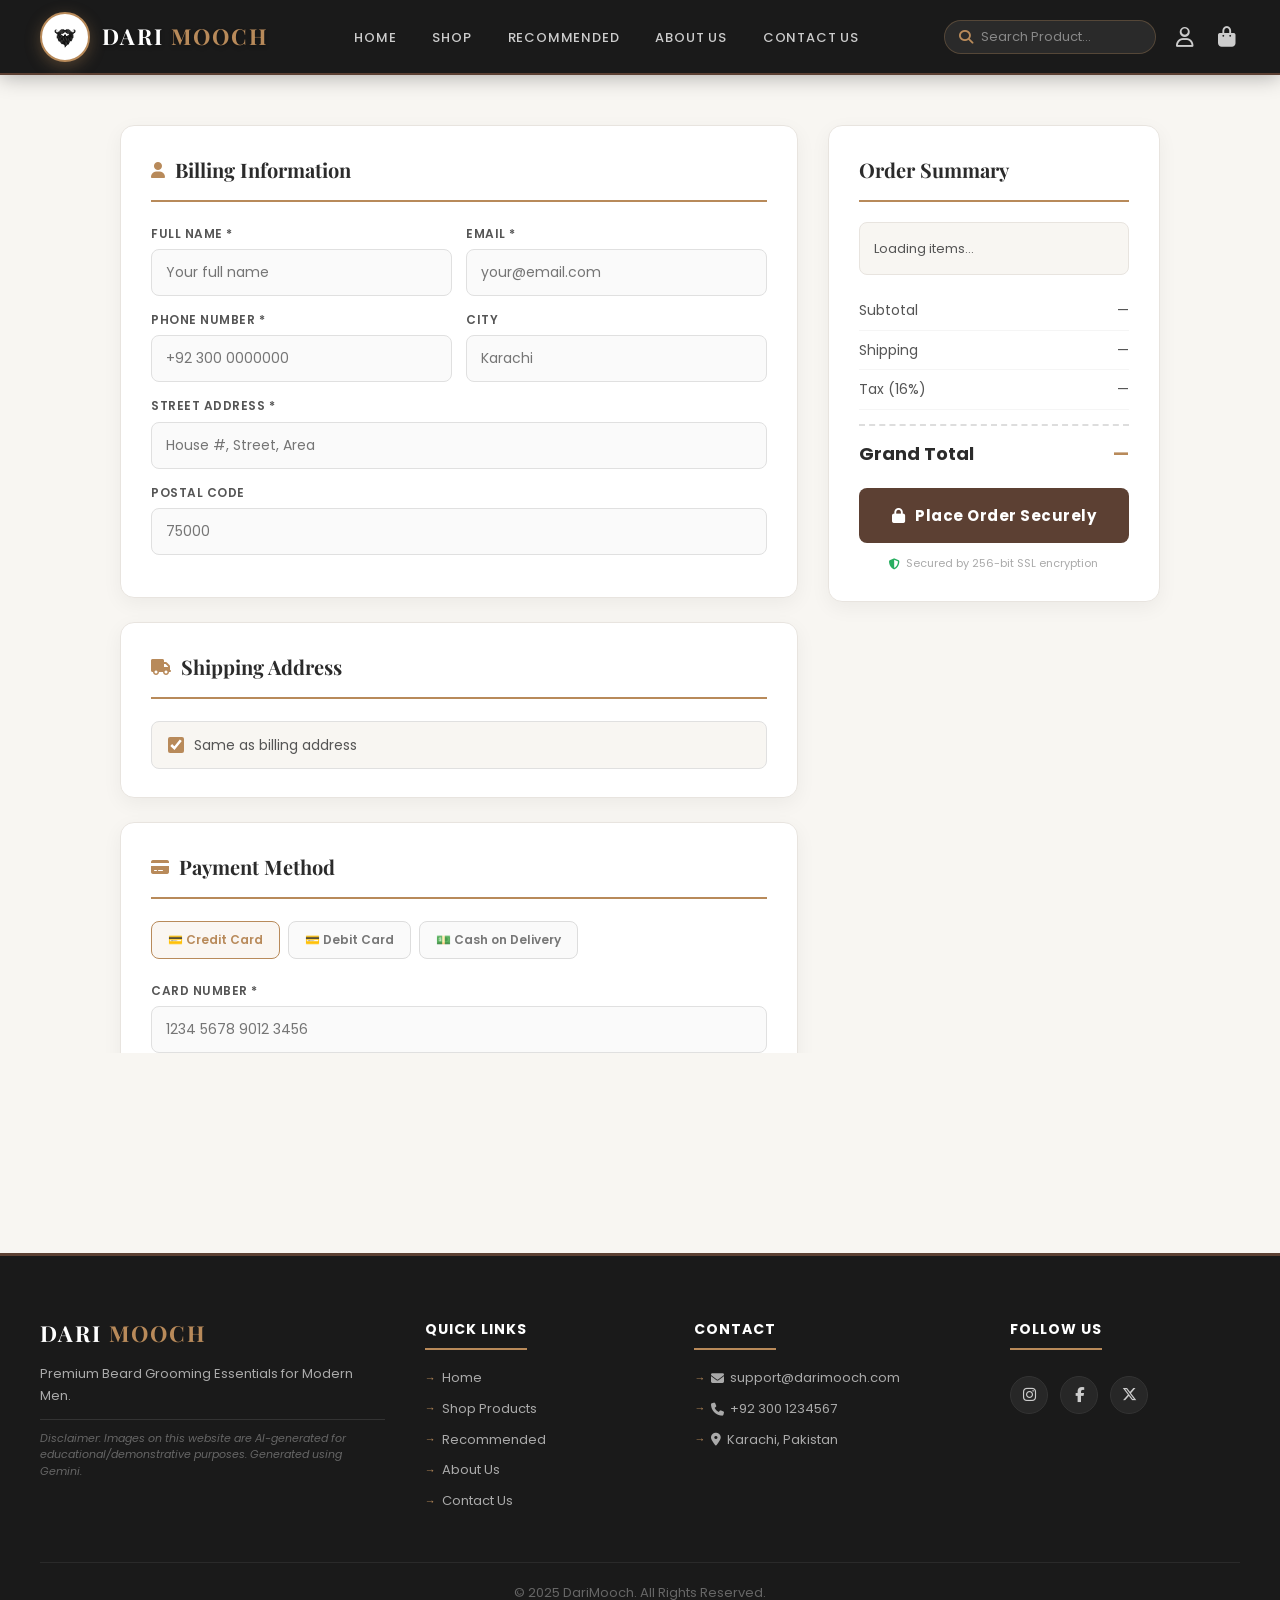
==== commit a715c8ba: "Rename entrypoint to index.html and update references for GitHub Pages deployment" ====
--- a/page10.html
+++ b/page10.html
@@ -10,12 +10,12 @@
 </head>
 <body>
 <nav class="navbar">
-  <a href="pg1.html" class="logo">
+  <a href="index.html" class="logo">
     <img src="images/image4.png" alt="Dari Mooch Logo"/>
     <h1>DARI <span>MOOCH</span></h1>
   </a>
   <ul class="nav-links">
-    <li><a href="pg1.html">HOME</a></li>
+    <li><a href="index.html">HOME</a></li>
     <li><a href="pg3.html">SHOP</a></li>
     <li><a href="unique_feature.html">RECOMMENDED</a></li>
     <li><a href="page8.html">ABOUT US</a></li>
@@ -143,7 +143,7 @@
     <div class="dm-footer-col">
       <div class="dm-footer-heading">Quick Links</div>
       <ul class="dm-footer-list">
-        <li><a href="pg1.html">Home</a></li>
+        <li><a href="index.html">Home</a></li>
         <li><a href="pg3.html">Shop Products</a></li>
         <li><a href="unique_feature.html">Recommended</a></li>
         <li><a href="page8.html">About Us</a></li>
